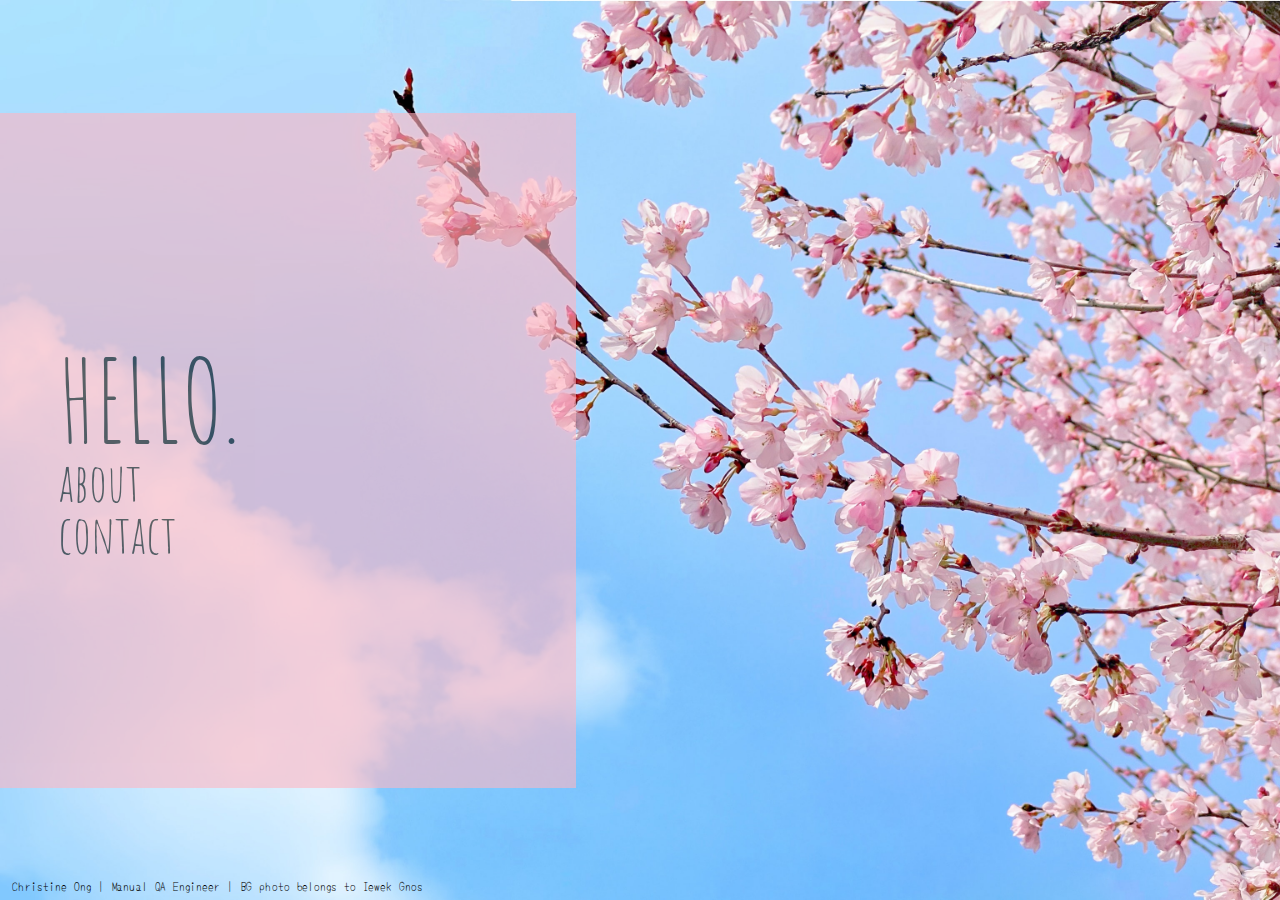
==== index.html @ 35e83f6b "updated pages' contents" ====
<!DOCTYPE html>
<html>
<head>
	<title>ฅ^•ﻌ•^ฅ CO ฅ^•ﻌ•^ฅ</title>
	<link rel="stylesheet" type="text/css" href="reset.css">
	<link rel="stylesheet" type="text/css" href="style.css">
	<link href="https://fonts.googleapis.com/css2?family=Amatic+SC:wght@400;700&display=swap" rel="stylesheet">
	<link href="https://fonts.googleapis.com/css2?family=Yomogi&display=swap" rel="stylesheet">
</head>
<body>
	<div class="container">
        <div class="box left"></div>
			
        <div class="box right">
			<p><a href="#">HELLO.</a></p>
			<p><a href="about.html" accesskey="C">about</a></p>
			<!-- <p><a href="links.html" accesskey="L">links</a></p> -->
			<p><a href="contact.html" accesskey="P">contact</a></p>
			
		</div>
    </div>
	<footer>
		<p>Christine Ong | Manual QA Engineer | BG photo belongs to <a href="https://unsplash.com/@imkirk" target="_blank">Iewek Gnos</a></p>
	</footer>
</body>
</html>

<!-- <img alt="Iewek Gnos" src="unsplash (1).png" width="20" border=0> -->
---- style.css ----
.container {
    width: 100%;
    height: 100%;
    overflow: hidden;
    position: absolute;
    display: flex;
    align-items: center;
	
	animation-name: fadeIn;
    animation-iteration-count: 1;
    animation-timing-function: ease-in-out;
    animation-duration: 1s;
    animation-fill-mode:forwards;
}

@keyframes fadeIn {
    0% {
        opacity: 0;
    }
    100% {
        opacity: 1;
    }
}

.left {
    background-image: url("iewek-gnos-0-oPmFrlubo-unsplash.jpg");
	background-size: cover;
	background-repeat: no-repeat;
	background-position: center center;
	position: absolute;
	z-index: -1;
	width: 100%;
    height: 100%;
}

.right {
    background-color:lightpink;
	opacity: 0.6;
	width: 45%;
	height: 75%;
	display: flex;
	flex-direction: column;
	justify-content: center;
	z-index: 1;
}

.right p {
	font-family: 'Amatic SC', cursive;
	font-size: 3em;
	padding-left: 10%;
	font-size: calc(100% + 4vh);
	font-weight: 500;
	transition: all 1s;
}

.right p:first-child {
	font-style: normal;
	font-size: calc(100% + 11vh);
	font-weight: normal;
	/* font-size: 6em; */
}

.right p:hover {
	transform: scale(1.1);
    font-size: 5em;
	opacity: 0.5;
	color: #ff7a59;
	/* border: #ff7a59 solid 1px; */
	background:#fff;
}

.right p:first-child:hover {
	transform: scale(1.1);
    font-size: 10em;
}

a:link {
	text-decoration: none;
	color: inherit;
}
  
a:visited {
	text-decoration: none;
	color: inherit;
}
  
a:hover {
	text-decoration: none;
	color: inherit;
}
  
a:active {
	text-decoration: underline;
	color: inherit;
}

footer {
	position: absolute;
	z-index: 3;
	bottom: 0;
	padding-bottom: 8px;
	padding-left: 12px;
	font-family: 'Yomogi', cursive;
	font-size: 0.7em;
}

.link {
    background-color: lightpink;
        opacity: 0.7;
    z-index: 2;
    width: 45%;
    height: 75%;
        padding-right: 5%;
    margin-left: 5%;
        display: flex;
        flex-direction: column;
        justify-content: center;
        /* margin-right: 5%; */
}
.emphasis {
        opacity: 0.6;
}
.link h1 {
        font-family: 'Amatic SC', cursive;
        font-style: normal;
        font-size: calc(100% + 11vh);
        font-weight: normal;
        font-weight: 500;
        text-align: right;
}
.link p {
        font-family: 'Yomogi', cursive;
        text-align: right;
        font-size: 0.6em;
        padding-left: 10%;
        font-size: calc(100% + 4vh);
        font-size: calc(100% + 2vw);
        font-weight: 200;
}
.link img {
        transition: all 1s;
    padding: 5px;
}
.link img:hover {
    transform: scale(1.5);
    /* transition-timing-function: ease-in; */
    opacity: 0.3;
}

.about {
    background-color: lightpink;
        opacity: 0.7;
    z-index: 2;
    width: 45%;
    height: 75%;
        padding-right: 5%;
    margin-left: 5%;
        display: flex;
        flex-direction: column;
        justify-content: center;
        /* margin-right: 5%; */
}
.emphasis {
        opacity: 0.6;
}
.about h1 {
        font-family: 'Amatic SC', cursive;
        font-style: normal;
        font-size: calc(100% + 11vh);
        font-weight: normal;
        font-weight: 500;
        text-align: right;
}
.about p {
        font-family: 'Yomogi', cursive;
        text-align: right;
        font-size: 0.9em;
        padding-left: 10%;
        font-size: calc(100% + 2vh);
        font-size: calc(100% + 2vw);
        font-weight: 200;
}
.textlink {
        font-size: 0.6em;
}
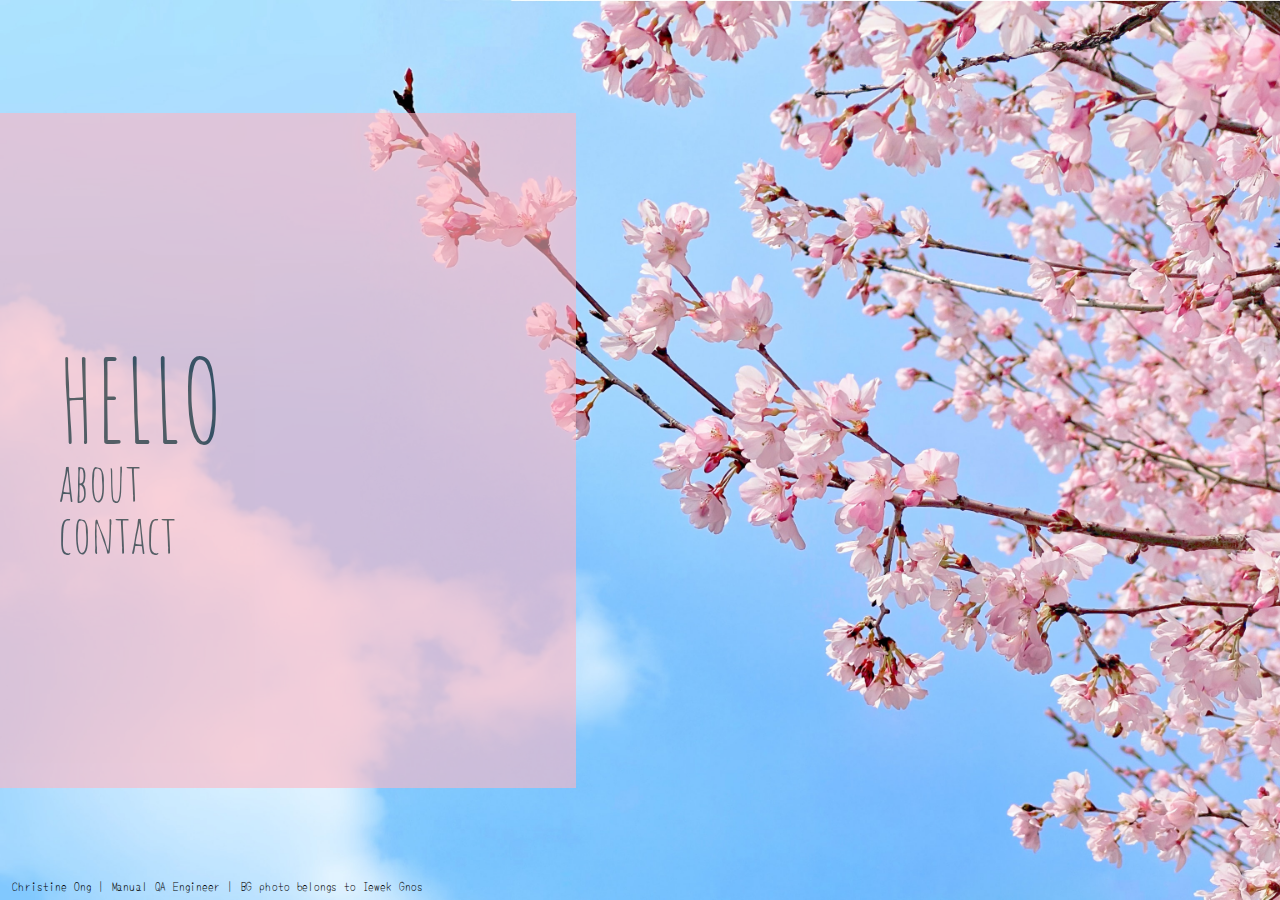
==== commit ee269c98: "fixing" ====
--- a/index.html
+++ b/index.html
@@ -12,7 +12,7 @@
         <div class="box left"></div>
 			
         <div class="box right">
-			<p><a href="#">HELLO.</a></p>
+			<p><a href="#">HELLO</a></p>
 			<p><a href="about.html" accesskey="C">about</a></p>
 			<!-- <p><a href="links.html" accesskey="L">links</a></p> -->
 			<p><a href="contact.html" accesskey="P">contact</a></p>
--- a/style.css
+++ b/style.css
@@ -182,4 +182,13 @@
 }
 .textlink {
         font-size: 0.6em;
+}
+.about img {
+		transition: all 1s;
+		/* padding: 5px; */
+}
+.about img:hover {
+		transform: scale(1.5);
+		/* transition-timing-function: ease-in; */
+		opacity: 0.3;
 }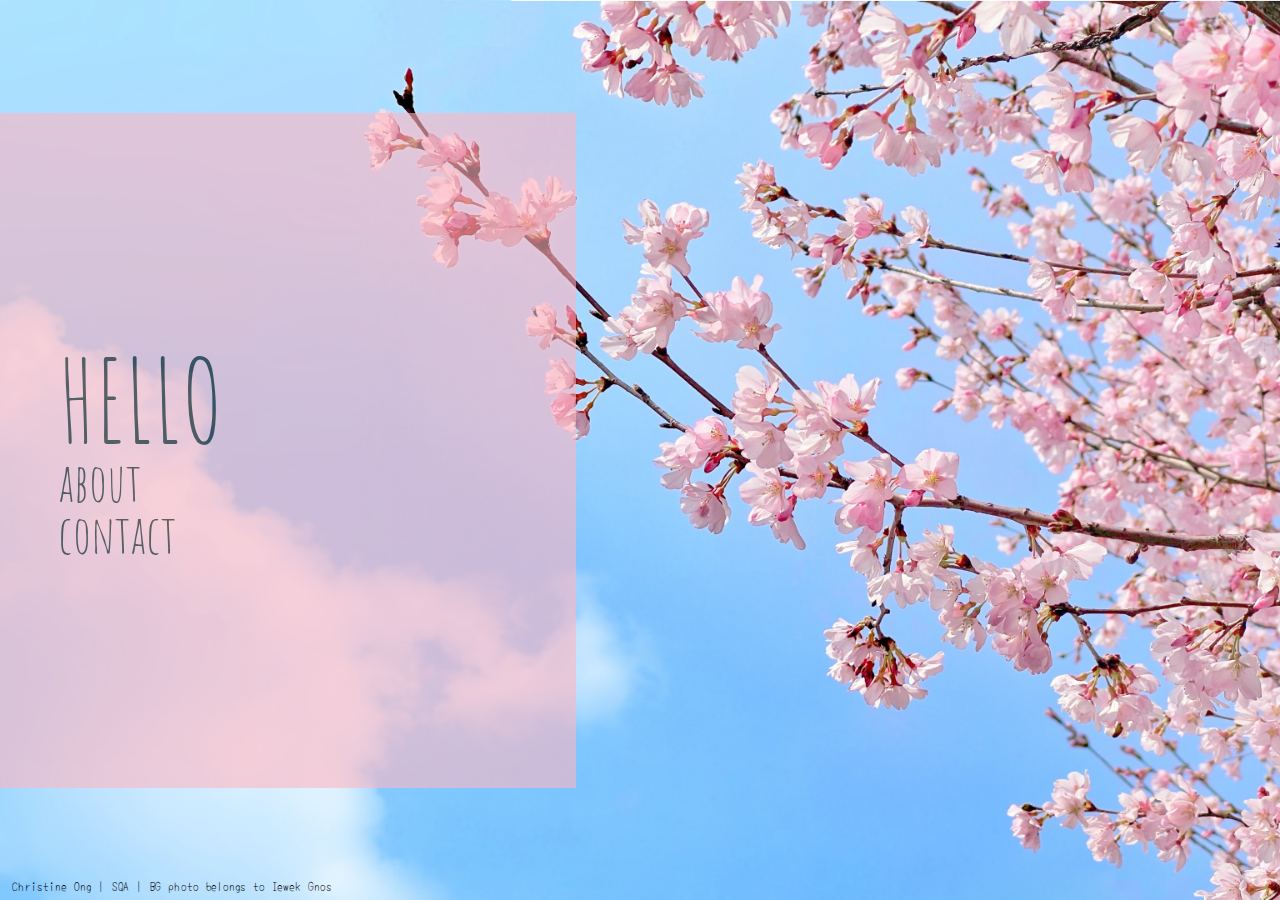
==== commit fd951b08: "some update" ====
--- a/index.html
+++ b/index.html
@@ -20,7 +20,7 @@
 		</div>
     </div>
 	<footer>
-		<p>Christine Ong | Manual QA Engineer | BG photo belongs to <a href="https://unsplash.com/@imkirk" target="_blank">Iewek Gnos</a></p>
+		<p>Christine Ong | SQA | BG photo belongs to <a href="https://unsplash.com/@imkirk" target="_blank">Iewek Gnos</a></p>
 	</footer>
 </body>
 </html>
--- a/style.css
+++ b/style.css
@@ -191,4 +191,9 @@
 		transform: scale(1.5);
 		/* transition-timing-function: ease-in; */
 		opacity: 0.3;
+}
+.about link:hover {
+	transform: scale(1.5);
+	/* transition-timing-function: ease-in; */
+	opacity: 0.3;
 }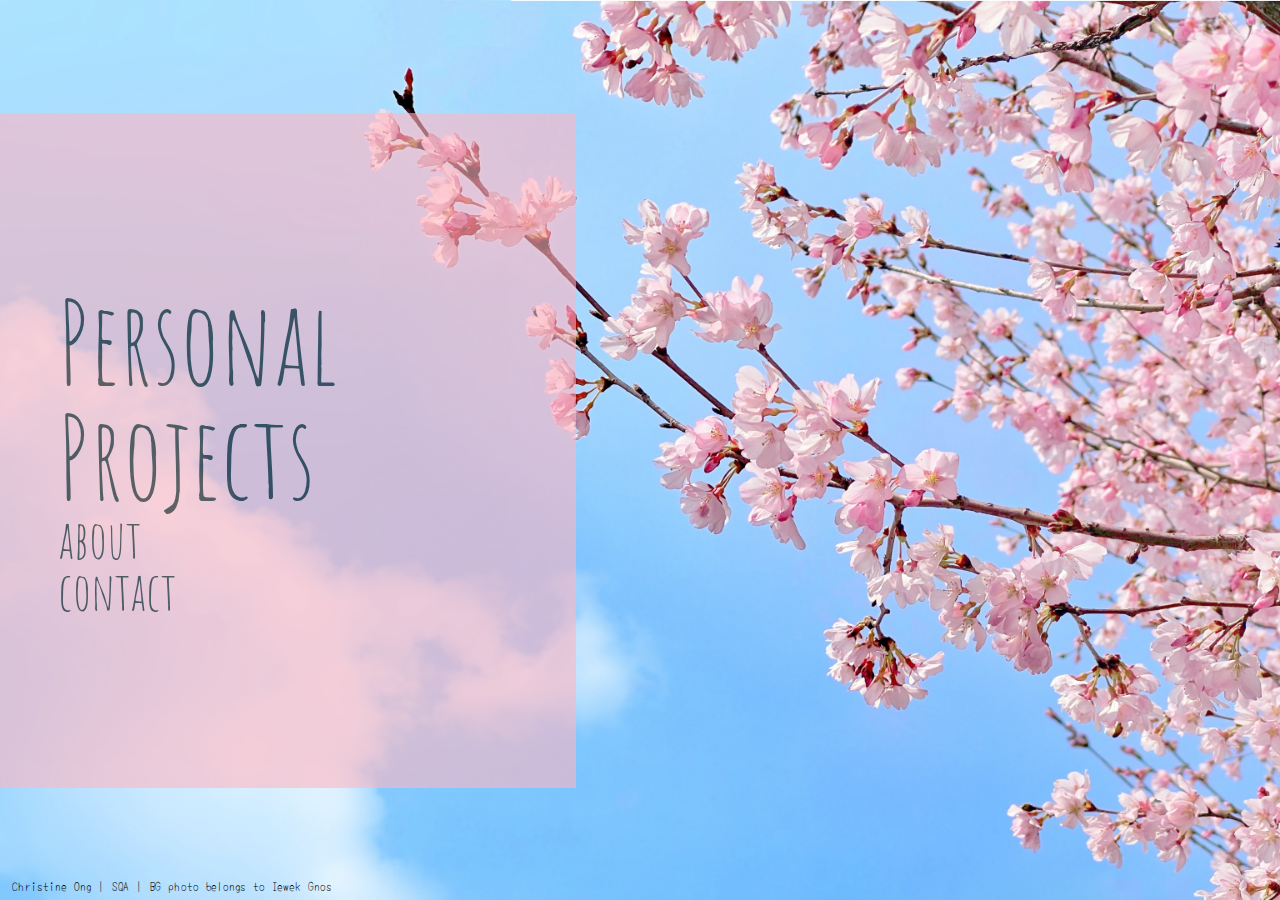
==== commit 58969b7c: "changed the site link according to suggestion" ====
--- a/index.html
+++ b/index.html
@@ -12,7 +12,7 @@
         <div class="box left"></div>
 			
         <div class="box right">
-			<p><a href="#">HELLO</a></p>
+			<p><a href="https://github.com/tinongfb" target="_blank">Personal Projects</a></p>
 			<p><a href="about.html" accesskey="C">about</a></p>
 			<!-- <p><a href="links.html" accesskey="L">links</a></p> -->
 			<p><a href="contact.html" accesskey="P">contact</a></p>
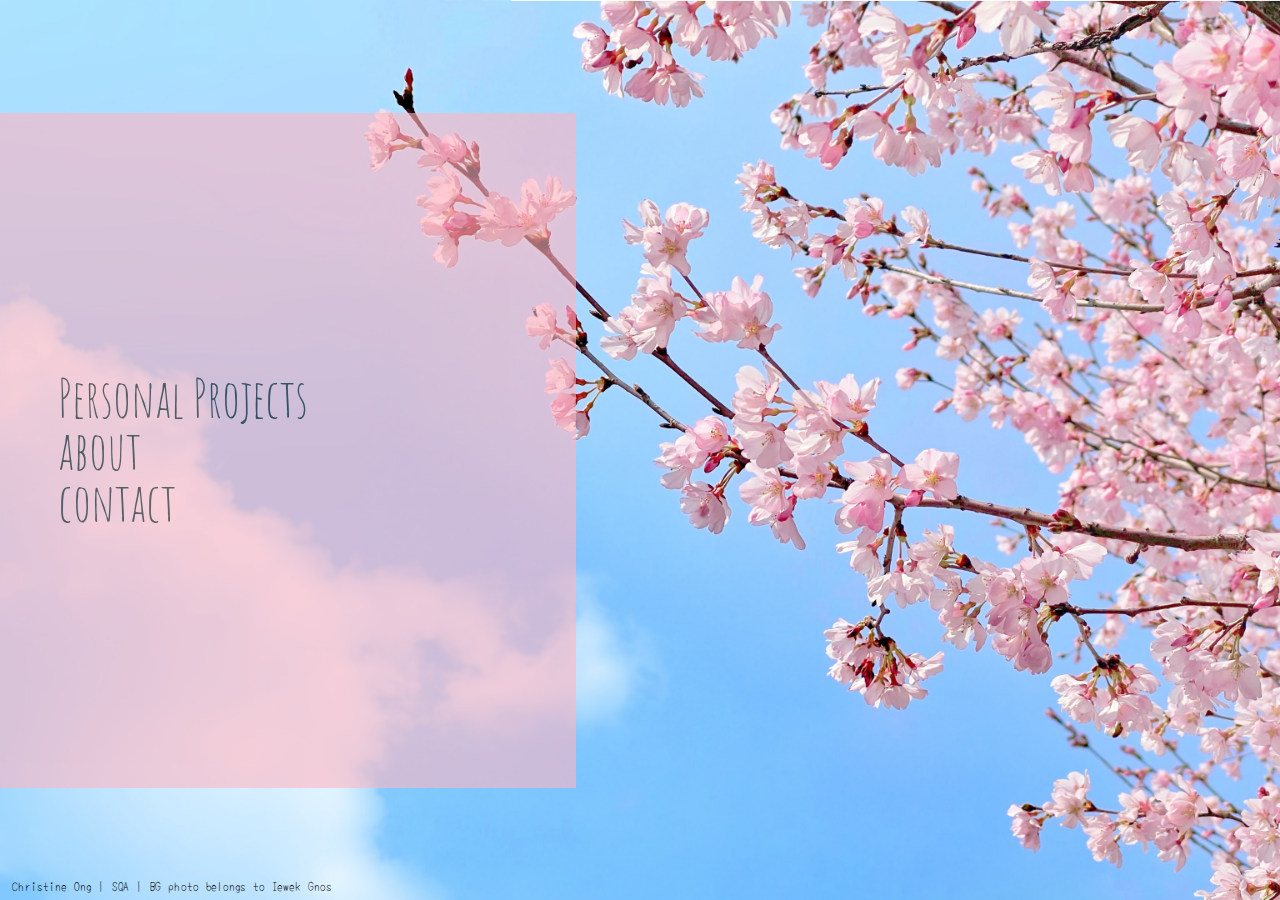
==== commit a2c8be9d: "adjusting" ====
--- a/index.html
+++ b/index.html
@@ -12,7 +12,7 @@
         <div class="box left"></div>
 			
         <div class="box right">
-			<p><a href="https://github.com/tinongfb" target="_blank">Personal Projects</a></p>
+			<p><a href="https://github.com/tinongfb" target="_blank" title="Clicking this will open github page">Personal Projects</a></p>
 			<p><a href="about.html" accesskey="C">about</a></p>
 			<!-- <p><a href="links.html" accesskey="L">links</a></p> -->
 			<p><a href="contact.html" accesskey="P">contact</a></p>
--- a/style.css
+++ b/style.css
@@ -55,7 +55,7 @@
 
 .right p:first-child {
 	font-style: normal;
-	font-size: calc(100% + 11vh);
+	font-size: calc(100% + 4vh);
 	font-weight: normal;
 	/* font-size: 6em; */
 }
@@ -69,10 +69,10 @@
 	background:#fff;
 }
 
-.right p:first-child:hover {
-	transform: scale(1.1);
+/* .right p:first-child:hover {
+	transform: scale(0.9);
     font-size: 10em;
-}
+} */
 
 a:link {
 	text-decoration: none;
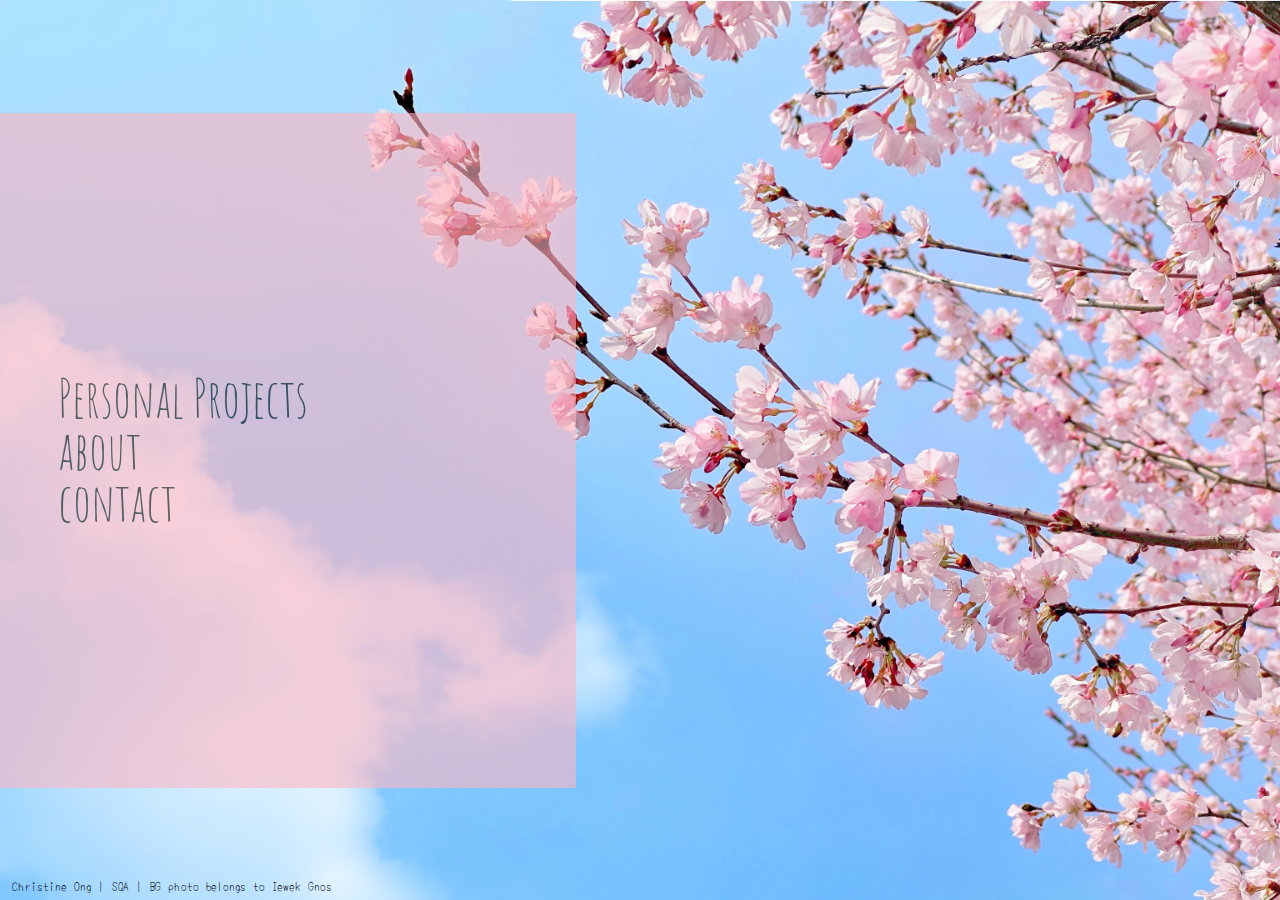
==== commit 77a1d184: "adjusting" ====
--- a/index.html
+++ b/index.html
@@ -13,9 +13,9 @@
 			
         <div class="box right">
 			<p><a href="https://github.com/tinongfb" target="_blank" title="Clicking this will open github page">Personal Projects</a></p>
-			<p><a href="about.html" accesskey="C">about</a></p>
+			<p><a href="about.html" accesskey="C" title="my links are here">about</a></p>
 			<!-- <p><a href="links.html" accesskey="L">links</a></p> -->
-			<p><a href="contact.html" accesskey="P">contact</a></p>
+			<p><a href="contact.html" accesskey="P" title="my contact details are here">contact</a></p>
 			
 		</div>
     </div>
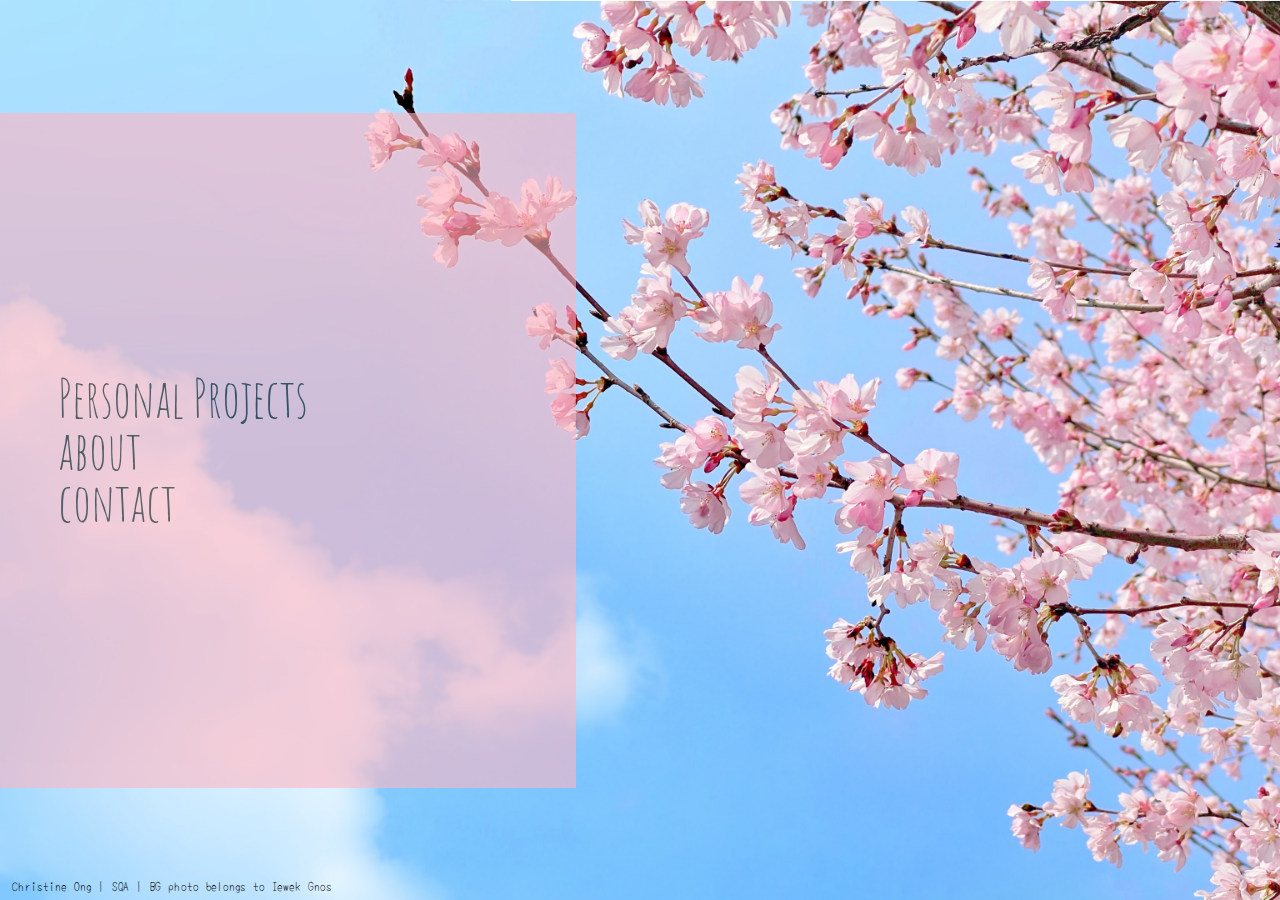
==== commit 0bcc1080: "adjusting" ====
--- a/index.html
+++ b/index.html
@@ -12,7 +12,7 @@
         <div class="box left"></div>
 			
         <div class="box right">
-			<p><a href="https://github.com/tinongfb" target="_blank" title="Clicking this will open github page">Personal Projects</a></p>
+			<p><a href="https://github.com/tinongfb" target="_blank" title="Clicking this will open github page"><b>Personal Projects</b></a></p>
 			<p><a href="about.html" accesskey="C" title="my links are here">about</a></p>
 			<!-- <p><a href="links.html" accesskey="L">links</a></p> -->
 			<p><a href="contact.html" accesskey="P" title="my contact details are here">contact</a></p>
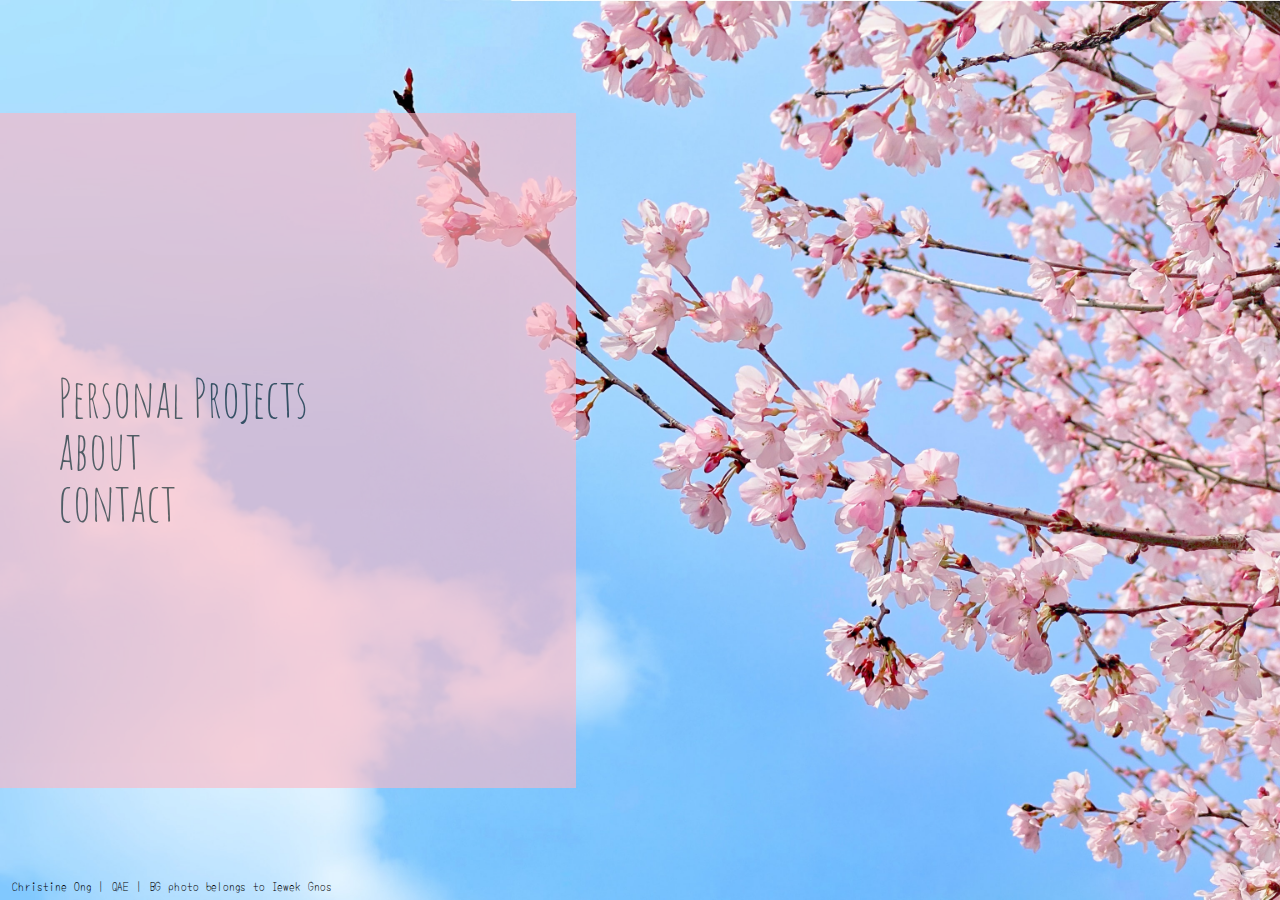
==== commit 2937f195: "changed 'SQA' to 'QAE'" ====
--- a/index.html
+++ b/index.html
@@ -20,7 +20,7 @@
 		</div>
     </div>
 	<footer>
-		<p>Christine Ong | SQA | BG photo belongs to <a href="https://unsplash.com/@imkirk" target="_blank">Iewek Gnos</a></p>
+		<p>Christine Ong | QAE | BG photo belongs to <a href="https://unsplash.com/@imkirk" target="_blank">Iewek Gnos</a></p>
 	</footer>
 </body>
 </html>
